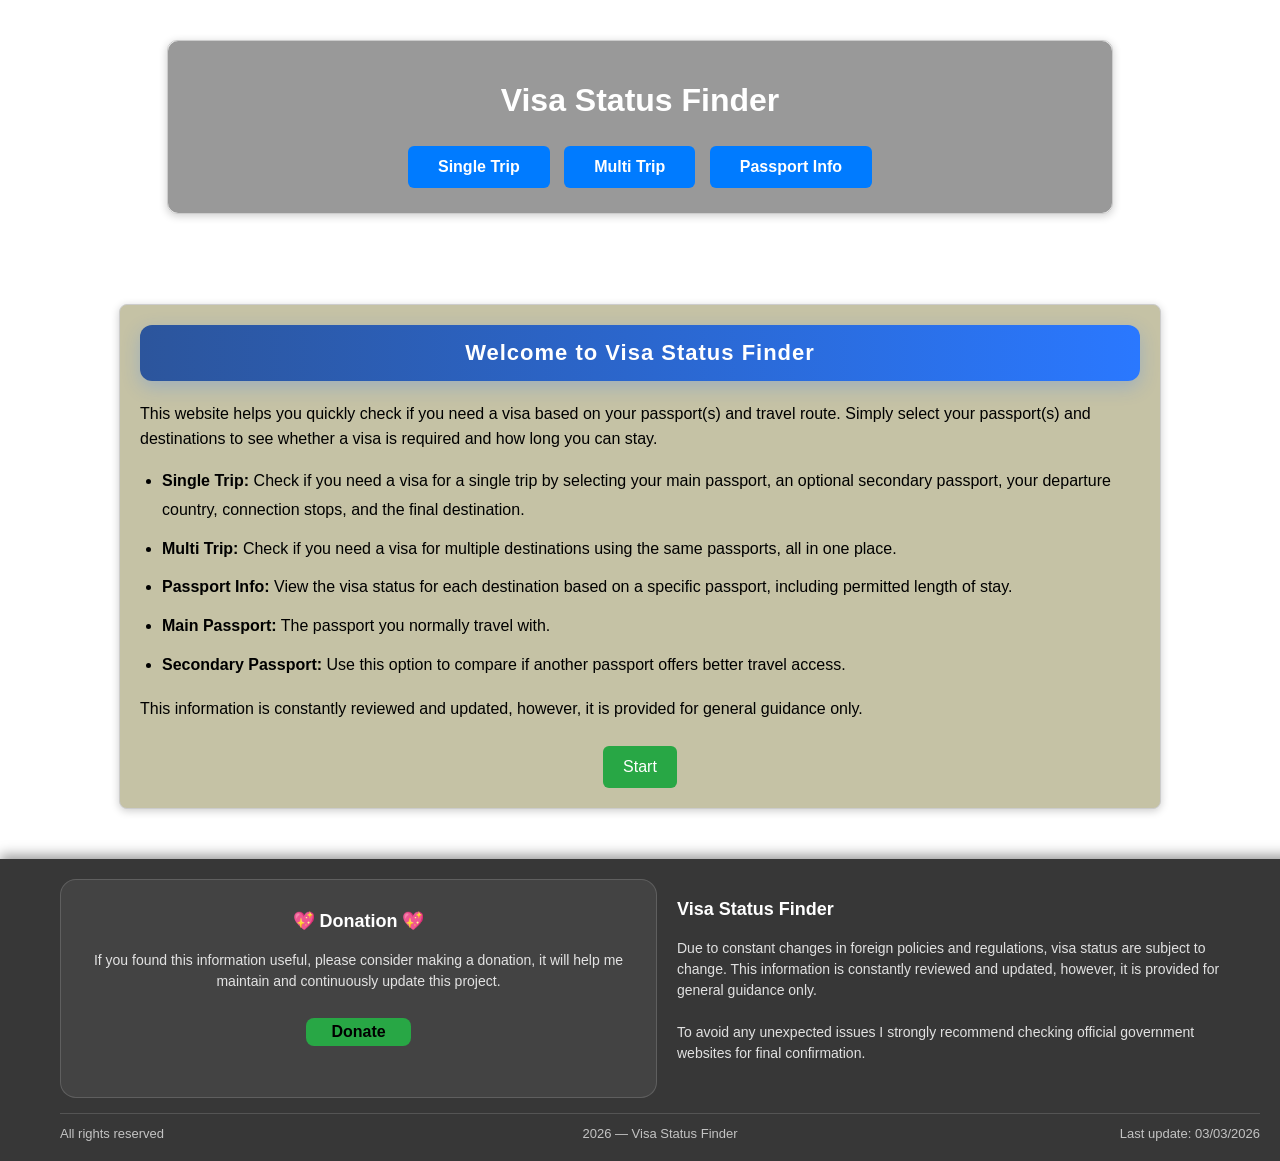
==== index.html @ 9c1a2b66 "Update index.html" ====
<!doctype html>
<html lang="en">
  <head>
    <meta charset="UTF-8">
    <meta name="viewport" content="width=device-width, initial-scale=1.0">

    <title>Visa Status Finder – Check the status of visas worldwide.</title>
    <meta name="description" content="Check visa status, allowed stay and travel conditions for any passport and destination worldwide with Visa Status Finder.">
    <meta name="robots" content="index, follow">

    <link rel="canonical" href="https://visastatusfinder.com/">

    <meta property="og:title" content="Visa Status Finder – Check the status of visas worldwide">
    <meta property="og:description" content="Check visa status, allowed stay and travel conditions for any passport and destination worldwide.">
    <meta property="og:url" content="https://visastatusfinder.com/">
    <meta property="og:type" content="website">

    <link rel="stylesheet" href="./style.css">
    <meta name="google-site-verification" content="qu1Zg_LlMKIMhJEpVfayUa5SsLLC3yoBN9T5PsIaPaA">
  </head>

  <body>
    <!-- HEADER + NAV -->
    <header>
      <div class="header-box">
        <h1>Visa Status Finder</h1>
        <nav>
          <a href="#" onclick="showSection('single', this); return false;">Single Trip</a>
          <a href="#" onclick="showSection('multi', this); return false;">Multi Trip</a>
          <a href="#" onclick="showSection('passports', this); return false;">Passport Info</a>
        </nav>
      </div>
    </header>

    <!-- WELCOME -->
    <main id="welcome">
      <h3 class="welcome-title">Welcome to Visa Status Finder</h3>

      <p class="welcome-paragraph welcome-paragraph--spaced">
        This website helps you quickly check if you need a visa based on your passport(s) and travel route.
        Simply select your passport(s) and destinations to see whether a visa is required and how long you
        can stay.
      </p>

      <ul class="welcome-list">
        <li class="welcome-list-item">
          <b>Single Trip:</b> Check if you need a visa for a single trip by selecting your main passport,
          an optional secondary passport, your departure country, connection stops, and the final destination.
        </li>

        <li class="welcome-list-item">
          <b>Multi Trip:</b> Check if you need a visa for multiple destinations using the same passports,
          all in one place.
        </li>

        <li class="welcome-list-item">
          <b>Passport Info:</b> View the visa status for each destination based on a specific passport,
          including permitted length of stay.
        </li>

        <li class="welcome-list-item">
          <b>Main Passport:</b> The passport you normally travel with.
        </li>

        <li class="welcome-list-item welcome-list-item--last">
          <b>Secondary Passport:</b> Use this option to compare if another passport offers better travel access.
        </li>
      </ul>

      <p class="welcome-paragraph welcome-paragraph--spaced">
        <b></b>This information is constantly reviewed and updated, however, it is provided for general guidance only.
      </p>
      
      <div class="welcome-start">
        <button class="start-button" onclick="backTo('single')">Start</button>
      </div>
    </main>

    <!-- SINGLE TRIP -->
    <main id="single">
      <div class="info-box"; style= " color: rgb(255, 255, 255);";>
        Here you can check visa state for a single trip with optional connections.
      </div>

      <div class="passport-box">
        <h3 style="text-align:center;">Select your passports</h3>

        <div class="form-group">
          <label for="passport1">Main Passport:</label>
          <select id="passport1" data-countries-select="1">
            <option value="">-- Select a passport --</option>
          </select>
        </div>

        <div class="form-group">
          <label for="passport2">Secondary Passport:</label>
          <select id="passport2" data-countries-select="1">
            <option value="">-- Select a passport --</option>
          </select>
        </div>
      </div>

      <div class="form-group">
        <label for="departure">Departure country:</label>
        <select id="departure" data-countries-select="1">
          <option value="">-- Select a country --</option>
        </select>
      </div>

      <div id="connections-container">
        <div class="form-group" id="connection-wrap-1">
          <label for="connection1">1st Connection:</label>
          <select id="connection1" data-countries-select="1">
            <option value="">-- Select a country --</option>
          </select>
        </div>

        <div class="btn-container" id="connection-buttons">
          <button type="button" onclick="addConnection()" class="back-btn">Add connection</button>
          <button type="button" onclick="removeConnection()" class="danger-btn">Remove last connection</button>
        </div>
      </div>

      <div class="form-group">
        <label for="destination">Final destination:</label>
        <select id="destination" data-countries-select="1">
          <option value="">-- Select a country --</option>
        </select>
      </div>

      <div class="btn-container">
        <button onclick="searchVisas()" class="search-btn">Search</button>
      </div>
    </main>

    <!-- SINGLE RESULTS -->
    <main id="resultados">
      
      <section class="resultado-box" aria-label="Search inputs summary">
        <h3 class="resultado-titulo-interno">Search Summary</h3>
        <div id="resultadoTexto"></div>
      </section>


      <section class="resultado-box" aria-label="Visa results">
        <h3 class="resultado-titulo-interno">Visa Results</h3>
        <div id="resultadoVisa"></div>

        <div class="btn-container">
          <button onclick="backTo('single')" class="back-btn">Back</button>
        </div>
      </section>

      
    </main>

    <!-- MULTI TRIP -->
    <main id="multi">
      <div class="info-box"; style= " color: rgb(255, 255, 255);";>
        Here you can compare visa state across multiple destinations using the same passports.
      </div>

      <div class="passport-box">
        <h3 style="text-align:center;">Select your passports</h3>

        <div class="form-group">
          <label for="passport1-multi">Main Passport:</label>
          <select id="passport1-multi" data-countries-select="1">
            <option value="">-- Select a passport --</option>
          </select>
        </div>

        <div class="form-group">
          <label for="passport2-multi">Secondary Passport:</label>
          <select id="passport2-multi" data-countries-select="1">
            <option value="">-- Select a passport --</option>
          </select>
        </div>
      </div>

      <div id="destinations-container">
        <div class="form-group" id="destination-wrap-1">
          <label for="destination1">1st Destination:</label>
          <select id="destination1" data-countries-select="1">
            <option value="">-- Select a destination --</option>
          </select>
        </div>

        <div class="btn-container" id="destination-buttons">
          <button type="button" onclick="addDestination()" class="back-btn">Add destination</button>
          <button type="button" onclick="removeDestination()" class="danger-btn">Remove last destination</button>
        </div>
      </div>

      <div class="btn-container">
        <button onclick="searchMultiTrip()" class="search-btn">Search</button>
      </div>
    </main>

    <!-- MULTI RESULTS -->
    <main id="multi-resultados">

      <div id="resultadoMultiTexto"></div>

      <div class="btn-container">
       <button onclick="backTo('multi')" class="back-btn">Back</button>
      </div>
          
    </main>

    <!-- PASSPORT INFO -->
    <main id="passports">
      <div class="info-box"; style= " color: rgb(255, 255, 255);";>
        Here you can view visa status and allowed days for the selected passport.
      </div>

      <div class="form-group">
        <label for="PassInfo">Passport:</label>
        <select id="PassInfo" data-countries-select="1">
          <option value="">-- Select a passport --</option>
        </select>

        <div class="btn-container">
          <button class="search-btn" onclick="showPassportInfo()">Search</button>
        </div>
      </div>

      <div id="passport-result" class="info-layout" style="display:none;">
        <div class="info-images">
          <img id="img-bandera" src="" alt="Flag" />
        </div>

        <div class="info-text">
          <h2 id="info-titulo">Selected country</h2>
          <div id="tabla-visa-container"></div>
        </div>
      </div>
    </main>

    <!-- DONATIONS -->
    <main id="donations">
      <div class="support-box">
        <h2>🤍 Thank you for your support 🤍</h2>
        <p style="margin-top:6px;font-size:20px;">
        </p>
      </div>

      <div class="donation-box">
         <h2>Please select one of the options below.</h2> 
        <div class="currency-section">
          <h3 style="text-decoration: underline;">Currency</h3>

          <ul class="payment-row">
            <li>
              <h3 style="text-decoration: underline;">PayPal</h3>

              <img
                src="https://www.paypalobjects.com/webstatic/icon/pp258.png"
                alt="PayPal"
                class="qr-img"
              />

              <div id="donate-button-container">
                <div id="donate-button"></div>
              </div>
            </li>
          </ul>
        </div>

        <div class="crypto-section">
          <h3 style="text-decoration: underline;">Crypto</h3>

          <ul class="payment-row">
            <li>
              <h3 style="text-decoration: underline;">Exodus</h3>
              <img src="https://upload.wikimedia.org/wikipedia/commons/1/17/Exodus_Wallet_Logo.png" class="qr-img" alt="Exodus" />
              <button class="donate-btn" onclick="goToSection('exodus-main')">Donate</button>
            </li>

            <li>
              <h3 style="text-decoration: underline;">Phantom</h3>
              <img src="https://academy-public.coinmarketcap.com/optimized-uploads/242264094c2f476983512c1ead9bd3d6.png" class="qr-img" alt="Phantom" />
              <button class="donate-btn" onclick="goToSection('phantom-main')">Donate</button>
            </li>
          </ul>
        </div>

        <div class="support-box-2">
          <p style="margin-top:6px;font-size:15px;">
            If you have any suggestions, ideas, or identify any inaccuracies within the information
            provided, I kindly invite you to share your feedback via the email address indicated below.
            <br />
            For security reasons, please note that file attachments will not be opened or downloaded;
            therefore, I kindly request that all communications be sent in text format only.
            <br /><br />
            Email: visastatusfinder@gmail.com
          </p>
        </div>
      </div>
    </main>

    <!-- CRYPTO SCREENS  -->
    <main id="exodus-main" class="crypto-screen">
     
      <div class="Crypto-Title">
        <h2>Exodus</h2>
      </div>

        <div class="Tokens-main">
          <h3 style="text-align: center;text-decoration: underline;">Copy the address of the currency you wish to donate.</h3>
          <br>
          <li>₿ <strong>Bitcoin (BTC)</strong><br>Address: bc1q7ghezz6zntvulvlmelna64t7drzla8xwlduysq</li><br>
          <li>⛓️ <strong>Ethereum (ETH)</strong><br>Address: 0xa103170AD91137d9c303B2Bcf4A1006161711477</li><br>
          <li>🔶 <strong>Binance Coin (BNB)</strong><br>Address: 0xa103170AD91137d9c303B2Bcf4A1006161711477</li><br>
          <li>💲 <strong>Tether (USDT)</strong><br>Address: 0xa103170AD91137d9c303B2Bcf4A1006161711477</li><br>
          <li>🏦 <strong>USD Coin (USDC)</strong><br>Address: 0xa103170AD91137d9c303B2Bcf4A1006161711477</li><br>
          <li>⚡ <strong>Solana (SOL)</strong><br>Address: 5oU5H5WEhiDuJE14aTAj1TBvfBsy4ZwH4o4AGqGFgVtD</li><br>
          <li>💧  <strong>XRP (Ripple)</strong><br>Address: rGEPUqohtyHRZ8oKepkBqq6PXtRQsChi1D</li><br>
          <li>🐕 <strong>Dogecoin (DOGE)</strong><br>Address: DNRy5AAQjMMH4bVVfUTYmzhEHbwwsbUUiS</li><br>
          <li>📡 <strong>Toncoin (TON)</strong><br>Address: UQBjiWCHO-fzuRlZcYs3f_asN4JiAMDutT0FjtcxUuBJFUO1</li><br>
          <li>🏔️ <strong>Avalanche (AVAX)</strong><br>Address: TAqggg2kPt8eFrimDiNJgg4YuTzhpS9Xo7</li><br>
          <li>🕸️ <strong>Polkadot (DOT)</strong><br>Address: 12tgTySwQsQBWPvZZiDHdwgdhGMreqS99WVefpGvPV2RzKJW</li><br>
          <li>🌐 <strong>Tron (TRX)</strong><br>Address: 0x2893Bc0C02aE74b9395C06c10e4e5b06D3090369</li><br>
          <li>🔗 <strong>Chainlink (LINK)</strong><br>Address: TAqggg2kPt8eFrimDiNJgg4YuTzhpS9Xo7</li><br>
          <li>⚙️ <strong>Litecoin (LTC)</strong><br>Address: LWhoybQQrxMVGwFWVW9ao13t5oNB8Cs3h2</li><br>
          <li>🌌 <strong>Cosmos (ATOM)</strong><br>Address: cosmos15ycrpssgjhlgteayrkyg7g3q769h8z0nd2ma3n</li><br>
        </div>      
        
        <button class="donate-btn" onclick="goToSection('donations')">Back</button>
    </main>

    <main id="phantom-main" class="crypto-screen">
      
      <div class="Crypto-Title">
        <h2>Phantom</h2>
      </div>
      
      <div class="Tokens-main">
        <h3 style="text-align: center;text-decoration: underline;">Copy the address of the currency you wish to donate.</h3>
        <br>
        <li>🟧 <strong>Bitcoin (BTC)</strong><br>Address: bc1pvmjge4f4747l9tmguwgl73x43pe96mnyn9e97xzfz8e7a7ttpdvs3gknta</li><br>
        <li>⬢  <strong>Ethereum (ETH)</strong><br>Address: 0x3d88E7d16D3c5E1af4956cbeC9fF4A7b8E3D6ACe</li><br>
        <li>🟡 <strong>Binance Coin (BNB)</strong><br>Address: 9gP2kCy3wA1ctvYWQk75guqXuHfrEomqydHLtcTCqiLa</li><br>
        <li>💱 <strong>Tether (USDT)</strong><br>Address: 0xdac17f958d2ee523a2206206994597c13d831ec7</li><br>
        <li>🏦 <strong>USD Coin (USDC)</strong><br>Address: 0xa0b86991c6218b36c1d19d4a2e9eb0ce3606eb48</li><br>
        <li>☀️ <strong>Solana (SOL)</strong><br>Address: 5hYvjSWthrGvo9cMSULkxDVJ1R79fHoHUHSLemsr56t</li><br>
        <li>🐕‍🦺 <strong>Dogecoin (DOGE)</strong><br>Address: 0x2541a36be4cd39286ed61a3e6afc2307602489d6</li><br>
        <li>📨 <strong>Toncoin (TON)</strong><br>Address: 0x582d872a1b094fc48f5de31d3b73f2d9be47def1</li><br>
        <li>❄️ <strong>Avalanche (AVAX)</strong><br>Address: 0xd6a34b430c05ac78c24985f8abee2616bc1788cb</li><br>
        <li>🧩 <strong>Polkadot (DOT)</strong><br>Address: 0x196c20da81fbc324ecdf55501e95ce9f0bd84d14</li><br>
        <li>📶 <strong>Tron (TRX)</strong><br>Address: GbbesPbaYh5uiAZSYNXTc7w9jty1rpg3P9L4JeN4LkKc</li><br>
        <li>🧷 <strong>Chainlink (LINK)</strong><br>Address: 0x514910771af9ca656af840dff83e8264ecf986ca</li><br>
        <li>⚪ <strong>Litecoin (LTC)</strong><br>Address: 4ATMKLpL9sBrKFB3GZTFnGkPxvepojU8CVKUSmXHSEWR</li><br>
        <li>🪐 <strong>Cosmos (ATOM)</strong><br>Address: 0x6e934283dae5d5d1831cbe8d557c44c9b83f30ee</li><br>
      </div>     
      
      <button class="donate-btn" onclick="goToSection('donations')">Back</button>
    </main>

    <!-- FOOTER -->
    <footer class="site-footer">
      <div class="footer-inner">

        <div class="footer-left">
          <h3>💖 Donation 💖</h3>
          <p>
            If you found this information useful, please consider making a donation,
            it will help me maintain and continuously update this project.
          </p>
          <button onclick="showSection('donations')" class="donate-btn"; >Donate</button>
        </div>

        <div class="footer-right">
          <h3>Visa Status Finder</h3>
          <p>
            Due to constant changes in foreign policies and regulations, visa status are subject to change.
            This information is constantly reviewed and updated, however, it is provided for general guidance only.

            <br><br>
            To avoid any unexpected issues I strongly recommend checking official government websites for final confirmation.

          </p>
        </div>
       
      </div>

      <div class="footer-bottom">
        <span class="footer-rights">All rights reserved</span>
        <span class="footer-mark">2026 — Visa Status Finder </span>
        <span class="footer-update">Last update: 03/03/2026 </span>
      </div>

      
    </footer>

    <!-- PAYPAL SDK -->
    <script src="https://www.paypalobjects.com/donate/sdk/donate-sdk.js" charset="UTF-8"></script>

    <!-- YOUR APP SCRIPT -->
    <script src="./script.js"></script>
  </body>
</html>
---- style.css ----
:root {
  --bg-image: url("https://images.pexels.com/photos/34055834/pexels-photo-34055834.jpeg");
  --header-bg-image: url("tu-imagen.jpg");
  --shadow-1: 0 2px 8px rgba(0,0,0,0.2);
  --shadow-2: 0 3px 8px rgba(0,0,0,0.15);

  --primary: #007BFF;
  --primary-dark: #0056b3;
  --success: #28a745;
  --success-dark: #218838;
  --danger: #c82333;

  --radius-sm: 6px;
  --radius-md: 8px;
  --radius-lg: 10px;

  --border-1: 1px solid #ccc;
  --border-2: 2px solid #bbb;

  --bg-card: #fff;
  --bg-soft: #fafafa;
  --bg-page: rgb(197, 194, 165);

  --passport-flag-width: 280px;
}

/* =========================================================
  BASE (sticky footer sin fixed)
========================================================= */
html { height: 100%; }
body { height: 100%; }

body {
  margin: 0;
  font-family: Arial, sans-serif;
  background-image: var(--bg-image);
  background-size: cover;
  background-position: center;
  background-attachment: fixed;
  display: flex;
  flex-direction: column;
  padding-bottom: 0;
}

@media (max-width: 768px) {
  body { background-attachment: scroll; }
}

/* =========================================================
  HEADER + NAV
========================================================= */
header {
  color: black;
  padding: 40px;
  text-align: center;
}

.header-box {
  position: relative;
  display: inline-block;
  border: var(--border-1);
  border-radius: var(--radius-lg);
  padding: 20px clamp(16px, 8vw, 300px);
  box-shadow: var(--shadow-1);
  text-align: center;
  color: #fff;
  background: var(--header-bg-image) no-repeat center center;
  background-size: cover;
  width: 740px;
}

.header-box::before {
  content: "";
  position: absolute;
  inset: 0;
  background: rgba(0,0,0,0.4);
  border-radius: var(--radius-lg);
}

.header-box h1 {
  position: relative;
  z-index: 1;
}

.header-box nav {
  position: relative;
  z-index: 1;
}

nav { margin-top: 20px; }

nav a {
  display: inline-block;
  background-color: var(--primary);
  color: #fff;
  padding: 12px 30px;
  margin: 5px;
  border-radius: var(--radius-sm);
  text-decoration: none;
  font-weight: bold;
  cursor: pointer;
  transition: background-color 0.3s, transform 0.2s;
}

nav a:hover {
  background-color: var(--primary-dark);
  transform: scale(1.05);
}

nav a.active {
  background-color: var(--success);
  transform: scale(1.1);
}

/* =========================================================
  WELCOME
========================================================= */
.welcome-title {
  font-size: 22px;
  font-weight: 800;
  text-align: center;
  color: rgb(255, 255, 255);
  background: linear-gradient(90deg, #2c559c, #2A78FF);
  padding: 15px;
  border-radius: 12px;
  margin: 0 0 20px 0;
  box-shadow: 0 6px 18px rgba(42,120,255,0.25);
  letter-spacing: 1px;
}

.welcome-paragraph { line-height: 1.6; }
.welcome-paragraph--spaced { margin-bottom: 15px; }
.welcome-paragraph--final { margin: 0; }

.welcome-list {
  line-height: 1.8;
  margin: 0 0 16px 0;
  padding-left: 22px;
}

.welcome-list-item { margin-bottom: 10px; }
.welcome-list-item--last { margin-bottom: 0; }
.welcome-start { text-align: center; }

/* =========================================================
  MAIN / FORMS / BUTTONS (GLOBAL)
========================================================= */
main {
  max-width: 1000px;
  margin: 50px auto;
  background: var(--bg-page);
  padding: 20px;
  border-radius: var(--radius-md);
  border: var(--border-1);
  box-shadow: var(--shadow-1);
  display: none;
  width: 100%;
}

main.active { display: block; }

.form-group { margin-bottom: 20px; }

label {
  display: block;
  font-weight: bold;
  margin-bottom: 6px;
  color: #444;
  font-size: 15px;
}

select {
  width: 100%;
  padding: 10px;
  border-radius: var(--radius-sm);
  border: var(--border-1);
  font-size: 14px;
  transition: border-color 0.3s;
}

.passport-box select {
  width: 100%;
  padding: 10px;
  border-radius: var(--radius-sm);
  border: var(--border-1);
  font-size: 14px;
  transition: border-color 0.3s;
}

select:focus {
  border-color: var(--primary);
  outline: none;
}

.passport-box select:focus {
  border-color: var(--primary);
  outline: none;
}

.btn-container {
  display: flex;
  justify-content: center;
  gap: 12px;
  margin-top: 20px;
  margin-bottom: 20px;
}

.start-button{
  background: var(--success);
  color: #ffffff;
  margin-top: 1%;
}

button {
  padding: 12px 20px;
  font-size: 16px;
  border: none;
  border-radius: var(--radius-sm);
  cursor: pointer;
  transition: background 0.3s ease, transform 0.2s ease;
}

.btn-container .search-btn {
  display: inline-flex;
  justify-content: center;
  align-items: center;
  min-width: 130px;
}

.btn-container .back-btn {
  display: inline-flex;
  justify-content: center;
  align-items: center;
  min-width: 130px;
}

button.search-btn {
  background: var(--success);
  color: #ffffff;
}
button.search-btn:hover {
  background: var(--success-dark);
  transform: scale(1.05);
}

button.back-btn {
  background: #0069d9;
  color: #fff;
}
button.back-btn:hover {
  background: #0053ad;
  transform: scale(1.05);
}

button.danger-btn {
  background: var(--danger);
  color: #fff;
}
button.danger-btn:hover {
  background: #a51c2a;
  transform: scale(1.05);
}

/* =========================================================
  SINGLE TRIP 
========================================================= */
#connection-buttons {
  display: flex;
  justify-content: left;
  gap: 12px;
  margin: 15px 0 30px 0;
}

#connection-buttons .back-btn {
  display: inline-flex;
  margin: 0;
}

#connection-buttons .danger-btn {
  display: inline-flex;
  margin: 0;
}

/* =========================================================
  MULTI TRIP 
========================================================= */
#destination-buttons {
  display: flex;
  justify-content: left;
  gap: 12px;
  margin: 15px 0 30px 0;
}

#destination-buttons .back-btn {
  display: inline-flex;
  margin: 0;
}

#destination-buttons .danger-btn {
  display: inline-flex;
  margin: 0;
}

/* =========================================================
  SHARED BOXES / RESULTS 
========================================================= */
/* ================= BASE CARDS ================= */

.passport-box {
  background: var(--bg-card);
  border-radius: var(--radius-md);
}

#single .passport-box {
  background: var(--bg-card);
  border-radius: var(--radius-md);
}

#single .resultado-box {
  background: var(--bg-card);
  border-radius: var(--radius-md);
}

#multi .resultado-box {
  background: var(--bg-card);
  border-radius: var(--radius-md);
}

.payment-row li {
  background: var(--bg-card);
  border-radius: var(--radius-md);
}

.currency-section {
  background: var(--bg-card);
  border-radius: var(--radius-md);
}

.crypto-section {
  background: var(--bg-card);
  border-radius: var(--radius-md);
}

.crypto-screen {
  background: var(--bg-card);
  border-radius: var(--radius-md);
}

/* ================= INFO / SUPPORT BOX ================= */

.support-box {
  font-size: 25px;
  font-weight: 800;
  text-align: center;
  color: #fff;
  background: linear-gradient(90deg, #2c559c, #2A78FF);
  padding: 15px;
  border-radius: 12px;
  margin: 0 0 20px 0;
  box-shadow: 0 6px 18px rgba(42,120,255,0.25);
  letter-spacing: 1px;
}

.info-box {
  font-size: 25px;
  font-weight: 800;
  text-align: center;
  color: #fff;
  background: linear-gradient(90deg, #2c559c, #2A78FF);
  padding: 15px;
  border-radius: 12px;
  margin: 0 0 20px 0;
  box-shadow: 0 6px 18px rgba(42,120,255,0.25);
  letter-spacing: 1px;
}

.passport-box {
  border: var(--border-2);
}

#single .passport-box {
  border: var(--border-2);
}

.info-box {
  border: var(--border-2);
}

.support-box {
  border: var(--border-2);
}

.currency-section {
  border: var(--border-2);
}

.crypto-section {
  border: var(--border-2);
}

.crypto-screen {
  border: var(--border-2);
  background: #f3dfba
}

#single .resultado-box {
  border: var(--border-1);
  padding: 20px;
  box-shadow: var(--shadow-2);
}

#multi .resultado-box {
  border: var(--border-1);
  padding: 20px;
  box-shadow: var(--shadow-2);
}

#single .passport-box {
  padding: 15px;
  margin-bottom: 20px;
  box-shadow: 0 2px 6px rgba(0,0,0,0.1);
}

#single .resultado-box {
  padding: 15px;
  margin-bottom: 20px;
  box-shadow: 0 2px 6px rgba(0,0,0,0.1);
}

.passport-box {
  padding: 15px 20px;
  margin: 20px 0;
  box-shadow: 0 2px 6px rgba(0,0,0,0.15);
}

.passport-box h3 {
  margin: 0 0 10px;
  font-size: 18px;
  font-weight: bold;
  color: #333;
  text-align: center;
}

.passport-box label {
  display: block;
  font-weight: bold;
  margin: 12px 0 6px;
  color: #444;
}

/* =========================================================
  RESULTS
========================================================= */

.resultado-titulo-interno {
  font-size: 22px;
  font-weight: 800;
  text-align: center;
  color: rgb(255, 255, 255);
  background: linear-gradient(90deg, #2c559c, #2A78FF);
  padding: 15px;
  border-radius: 12px;
  margin: 0 0 20px 0;
  box-shadow: 0 6px 18px rgba(42,120,255,0.25);
  letter-spacing: 1px;
}

.resultado-titulo {
  font-size: 22px;
  font-weight: 800;
  text-align: center;
  color: rgb(255, 255, 255);
  background: linear-gradient(90deg, #2c559c, #2A78FF);
  padding: 15px;
  border-radius: 12px;
  margin: 0 0 20px 0;
  box-shadow: 0 6px 18px rgba(42,120,255,0.25);
  letter-spacing: 1px;
}

.resultado-titulo-interno-2{
  font-size: 22px;
  font-weight: 800;
  text-align: center;
  color: rgb(255, 255, 255);
  background: linear-gradient(90deg, #2c559c, #2A78FF);
  padding: 15px;
  border-radius: 12px;
  margin: 0 0 20px 0;
  box-shadow: 0 6px 18px rgba(42,120,255,0.25);
  letter-spacing: 1px;
}

.resultado-box {
  border: var(--border-2);
  border-top: none;
  border-radius: 0 0 var(--radius-lg) var(--radius-lg);
  padding: 15px;
  margin: 0 0 15px 0;
  background: var(--bg-card);
  box-shadow: 0 8px 25px rgb(0, 0, 0);
  border: 2px solid rgb(0, 0, 0);
}

#resultadoTexto {
  display: grid;
  grid-template-columns: 450px 1fr;
  gap: 12px 20px;
  font-weight: 600;
  color: #000000;
  padding: 15px;
  background: #ffffff;
  border: 1px solid rgb(0, 0, 0);
  border-radius: var(--radius-sm);
  margin-top: 15px;
}

.passport-box-MT {
  display: grid;
  grid-template-columns: 450px 1fr;
  gap: 12px 20px;
  font-weight: 600;
  color: #000000;
  padding: 15px;
  background: #ffffff;
  border: 1px solid rgb(0, 0, 0);
  border-radius: var(--radius-sm);
  margin-top: 15px;
}

#resultadoVisa {
  padding: 15px;
  background: #ffffff;
  border: 1px solid rgb(0, 0, 0);
  border-radius: var(--radius-sm);
  margin-top: 15px;
  display: flex;
  flex-direction: column;
  gap: 18px;
}

/* =========================================================
  VISA BLOCKS
========================================================= */
.visa-block {
  border: 2px solid #333;
  border-radius: var(--radius-md);
  padding: 12px;
  margin: 15px 0;
  background: #f9f9f9;
}

.visa-block b {
  font-size: 15px;
  text-decoration: underline;
  display: block;
  margin-bottom: 8px;
}

.visa-block.destino-final {
  background: #eef7ff;
  border-color: #0077cc;
}

/* =========================================================
  PASSPORT INFO
========================================================= */
.info-layout {
  display: flex;
  gap: 20px;
  margin: 20px 0;
  flex-wrap: wrap;
}

.info-images {
  flex: 1;
  display: flex;
  flex-direction: column;
  gap: 15px;
  align-items: center;
  min-width: 200px;
}

.info-images img {
  width: var(--passport-flag-width);
  border: var(--border-1);
  border-radius: var(--radius-md);
  background: var(--bg-card);
  padding: 5px;
  box-shadow: 0 2px 6px rgba(0,0,0,0.2);
  display: block;
}

.info-text {
  flex: 2;
  background: #fdfdfd;
  padding: 20px;
  border: var(--border-2);
  border-radius: var(--radius-lg);
  box-shadow: var(--shadow-2);
  min-width: 300px;
}

.info-text h2 {
  margin-top: 0;
  color: var(--primary);
  font-size: 26px;
  text-align: center;
  margin-bottom: 20px;
}

.info-box {
  padding: 15px 20px;
  margin: 15px 0;
  text-align: center;
  font-size: 14px;
  color: #333;
  box-shadow: 0 2px 6px rgba(0,0,0,0.15);
}

/* =========================================================
  TABLE
========================================================= */
.visor-visa {
  margin-top: 20px;
  border-collapse: collapse;
  width: 100%;
  background: #fff;
  overflow: hidden;
  border-radius: 8px;
}

.visor-visa th {
  border: 1px solid #aaa;
  padding: 10px;
  text-align: center;
  font-size: 14px;
}

.visor-visa td {
  border: 1px solid #aaa;
  padding: 10px;
  text-align: center;
  font-size: 14px;
}

.visor-visa th {
  background-color: #f2f2f2;
  font-weight: bold;
}

.visor-visa .visa-free { 
  color: #0b6623;              
  font-weight: 800; 
}

.visor-visa .prior-auth { 
  color: #ffc107;              
  font-weight: 800; 
}

.visor-visa .admin-entry-req { 
  color: #66cc66;              
  font-weight: 800; 
}

.visor-visa .visa-on-arrival { 
  color: #ff8c00;              
  font-weight: 800; 
}

.visor-visa .evisa { 
  color: #ff4d4d;              
  font-weight: 800; 
}

.visor-visa .visa-required { 
  color: #8b0000;              
  font-weight: 800; 
}

.visor-visa .entry-prohibited { 
  color: #000000; 
  font-weight: 800; 
}

.multi-trip-table{
  width: 100%;
  border-collapse: collapse;
  text-align: center;
  border: 1px solid #000;
  background: #fff;
}

.multi-trip-table th{
  padding: 20px 22px;
  border: 1px solid #000;
  vertical-align: middle;
}

.multi-trip-table td{
  padding: 20px 22px;
  border: 1px solid #000;
  vertical-align: middle;
}

.multi-trip-table thead th{
  background: #f4f6f8;
  font-weight: 700;
  color: #000;
}

.visa-status{
  font-weight: 600;
}

.visa-days{
  display: block;
  font-size: 13px;
  margin-top: 4px;
  min-height: 18px;
}

.passport-box-MT{
  padding: 16px 18px;
  background: #fff;
  border: 1px solid rgb(0, 0, 0);
  border-radius: var(--radius-sm);
}

/* =========================================================
  SUMMARY BOX
========================================================= */
.passport-summary-box {
  width: var(--passport-flag-width);
  border: 2px solid #ccc;
  border-radius: 8px;
  background: #fff;
  padding: 10px 12px;
  box-shadow: 0 2px 6px rgba(0,0,0,0.15);
}

.passport-summary-box .visa-summary {
  list-style: none;
  margin: 0;
  padding: 0;
  text-align: left;
  font-size: 13px;
  line-height: 1.4;
}

.passport-summary-box .visa-summary li { margin: 7px 0; }
.passport-summary-box .visa-summary li.total { font-weight: bold; margin-bottom: 10px; }

.passport-summary-box .visa-summary li.group {
  display: flex;
  align-items: center;
  gap: 10px;
}

.passport-summary-box .visa-summary li.group::before {
  content: "";
  width: 10px;
  height: 10px;
  border-radius: 50%;
  background: #999;
  flex: 0 0 10px;
}

.passport-summary-box .visa-summary li.group.visa-free::before { 
  background: #0b6623; 
}

.passport-summary-box .visa-summary li.group.prior-auth::before { 
  background: #ffc107; 
}

.passport-summary-box .visa-summary li.group.admin-entry-req::before { 
  background: #66cc66; 
}

.passport-summary-box .visa-summary li.group.visa-on-arrival::before { 
  background: #ff8c00; 
}

.passport-summary-box .visa-summary li.group.evisa::before { 
  background: #ff4d4d; 
}

.passport-summary-box .visa-summary li.group.visa-required::before { 
  background: #8b0000; 
}

.passport-summary-box .visa-summary li.group.entry-prohibited::before { 
  background: #000000; 
}

/* =========================================================
  DONATIONS
========================================================= */
.donation-box {
  background: linear-gradient(135deg, #ffffff, #f9f9f9);
  border: var(--border-2);
  border-radius: 12px;
  padding: 25px;
  max-width: 1000px;
  margin: 30px auto;
  box-shadow: 0 4px 12px rgba(0,0,0,0.15);
  text-align: center;
}

.currency-section {
  padding: 15px;
  margin-bottom: 25px;
  background: var(--bg-card);
  text-align: center;
  color: #000000;
}

.crypto-section {
  padding: 15px;
  margin-bottom: 25px;
  background: var(--bg-card);
  text-align: center;
  color: #000000;
}

.payment-row {
  display: flex;
  justify-content: center;
  flex-wrap: wrap;
  gap: 20px;
}

.payment-row li {
  list-style: none;
  background: var(--bg-soft);
  border: 1px dashed #bbb;
  border-radius: var(--radius-lg);
  padding: 15px;
  width: 200px;
  text-align: center;
  box-shadow: 0 2px 5px rgba(0,0,0,0.1);
}

.qr-img {
  width: 120px;
  margin-top: 10px;
  border-radius: var(--radius-md);
  box-shadow: 0 2px 6px rgba(0,0,0,0.2);
}

.donate-btn {
  display: block;             
  background: var(--success);
  color: #000000;
  border: none;
  padding: 5px 25px;
  border-radius: var(--radius-md);
  font-size: 16px;
  font-weight: bold;
  cursor: pointer;
  transition: background 0.3s ease, transform 0.2s ease;
  margin: 15px auto 0;        
}

.crypto-screen .donate-btn {
  display: block;
  margin: 10px auto 0;
}

.Crypto-Title {
  font-size: 20px;
  font-weight: 650;
  text-align: center;
  color: #fff;
  background: linear-gradient(90deg, #2c559c, #2A78FF);
  padding: 10px;
  border-radius: 12px;
  margin: 0 auto 20px auto;
  box-shadow: 0 6px 18px rgba(42,120,255,0.25);
  letter-spacing: 1px;
  max-width: 725px;
}

.Tokens-main {
  border: 2px solid #ccc;
  border-radius: 12px;
  background: #ffffff;
  padding: 18px 22px;
  margin: 20px auto;
  max-width: 700px;
  text-align: left;
  border: 2px solid #000000;
  padding-left: 30px;
}

/* =========================================================
  RESPONSIVE
========================================================= */

@media (max-width: 400px) {

  #passports .info-layout {
    flex-direction: column;
    align-items: center;
  }

  #passports .info-images {
    flex-direction: row;
    flex-wrap: wrap;
    justify-content: center;
  }

  #passports .info-images img { width: 100px; }
  #passports .info-text { width: 100%; }
}

/* =========================================================
  FOOTER 
========================================================= */

.donation-footer{
  background: var(--bg-card);
  border-radius: var(--radius-md);
  background: linear-gradient(135deg, #ffffff, #f9f9f9);
  border: var(--border-2);
  border-radius: 10px;
  padding: 10px;
  max-width: 1000px;
  margin: 15px auto;
  box-shadow: 0 4px 12px rgba(0,0,0,0.15);
  text-align: center;
  font-size: 15px;
}

.site-footer {
  width: 100%;
  background: rgba(20, 20, 20, 0.85);
  backdrop-filter: blur(6px);
  padding: 20px;
  color: #fff;
  box-shadow: 0 -4px 12px rgba(0,0,0,0.4);
  margin-top: auto;
}

.footer-inner {
  max-width: 1200px;
  margin: 0 auto;
  display: flex;
}

.footer-left {
  background: rgba(255,255,255,0.06);
  border-radius: 16px;
  border: 1px solid rgba(255,255,255,0.15);
  padding: 30px 16px;       
  width: 50%;
  text-align: center;
}

.footer-right {
  width: 50%;
  padding: 20px;
}

.footer-left {
  background: rgba(255,255,255,0.06);
  border-radius: 16px;
  border: 1px solid rgba(255,255,255,0.15);
  text-align: center;
}

.footer-left h3{
  margin-top: 0;
  font-size: 18px;
  text-align: center;
}

.footer-right h3 {
  margin-top: 0;
  font-size: 18px;
  text-align: left;
}

.footer-left p{
  font-size: 14px;
  line-height: 1.5;
  color: rgba(255,255,255,0.85);
}

.footer-right p {
  font-size: 14px;
  line-height: 1.5;
  color: rgba(255,255,255,0.85);
}

.footer-left .donate-btn {
  margin-top: 12px;
  display: inline-block;
}

.footer-bottom {
  max-width: 1200px;
  margin: 15px auto 0;
  padding-top: 12px;
  border-top: 1px solid rgba(255,255,255,0.15);
  font-size: 13px;
  color: rgba(255,255,255,0.7);
  display: grid;                      
  grid-template-columns: 1fr auto 1fr;
  align-items: center;
}

.footer-right{
  text-align: left;
}

.footer-mark{
  text-align: center;
}

.footer-update{
  text-align: right;
}
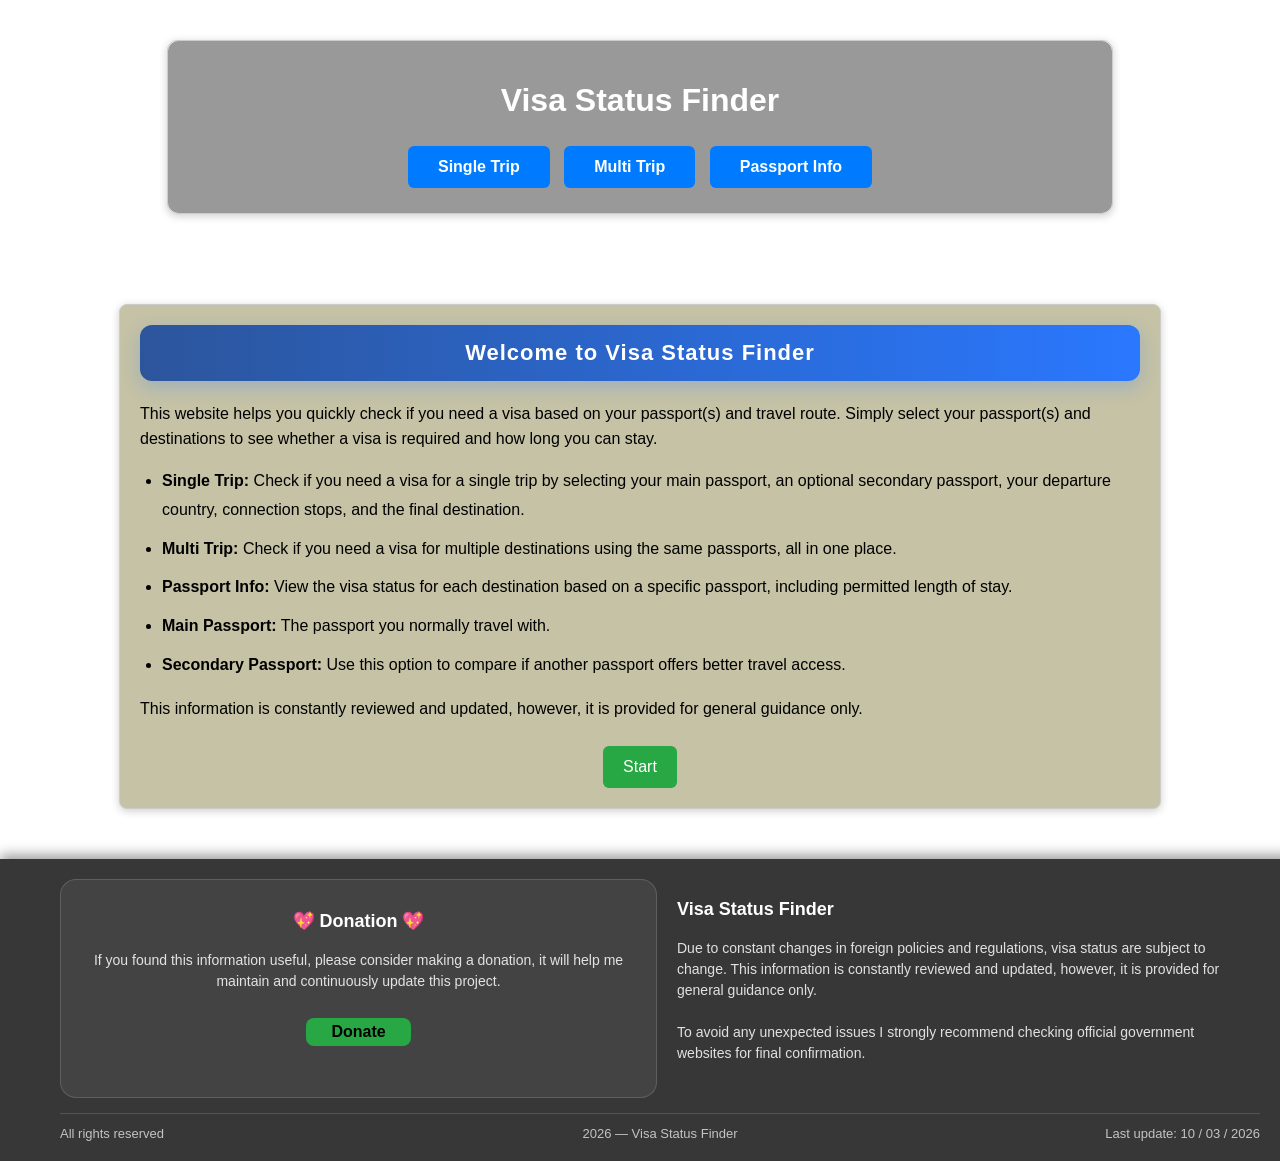
==== commit bed11a1d: "V.1" ====
--- a/index.html
+++ b/index.html
@@ -1,26 +1,57 @@
 <!doctype html>
 <html lang="en">
-  <head>
-    <meta charset="UTF-8">
-    <meta name="viewport" content="width=device-width, initial-scale=1.0">
-
-    <title>Visa Status Finder – Check the status of visas worldwide.</title>
-    <meta name="description" content="Check visa status, allowed stay and travel conditions for any passport and destination worldwide with Visa Status Finder.">
-    <meta name="robots" content="index, follow">
-
-    <link rel="canonical" href="https://visastatusfinder.com/">
-
-    <meta property="og:title" content="Visa Status Finder – Check the status of visas worldwide">
-    <meta property="og:description" content="Check visa status, allowed stay and travel conditions for any passport and destination worldwide.">
-    <meta property="og:url" content="https://visastatusfinder.com/">
-    <meta property="og:type" content="website">
-
-    <link rel="stylesheet" href="./style.css">
-    <meta name="google-site-verification" content="qu1Zg_LlMKIMhJEpVfayUa5SsLLC3yoBN9T5PsIaPaA">
-  </head>
+ <head>
+
+  <meta charset="UTF-8">
+  <meta name="viewport" content="width=device-width, initial-scale=1.0">
+
+  <title>Visa Status Finder – Check Visa Requirements Worldwide</title>
+
+  <meta name="description" content="Check visa status, allowed stay and travel conditions for any passport and destination worldwide with Visa Status Finder.">
+  <meta name="robots" content="index, follow">
+
+  <link rel="canonical" href="https://visastatusfinder.com/">
+
+  <meta name="author" content="Visa Status Finder">
+  <meta name="theme-color" content="#0b1c2c">
+
+  <meta property="og:type" content="website">
+  <meta property="og:title" content="Visa Status Finder – Check Visa Requirements Worldwide">
+  <meta property="og:description" content="Check visa status, allowed stay and travel conditions worldwide.">
+  <meta property="og:url" content="https://visastatusfinder.com/">
+  <meta property="og:image" content="https://visastatusfinder.com/preview.jpg">
+
+  <meta name="twitter:card" content="summary_large_image">
+  <meta name="twitter:title" content="Visa Status Finder – Check Visa Requirements Worldwide">
+  <meta name="twitter:description" content="Check visa status, allowed stay and travel conditions worldwide.">
+  <meta name="twitter:image" content="https://visastatusfinder.com/preview.jpg">
+
+  <link rel="icon" href="/favicon.ico" type="image/x-icon">
+
+  <link rel="sitemap" type="application/xml" title="Sitemap" href="/sitemap.xml">
+
+  <meta name="google-site-verification" content="qu1Zg_LlMKIMhJEpVfayUa5SsLLC3yoBN9T5PsIaPaA">
+
+  <link rel="stylesheet" href="./style.css">
+
+  <script type="application/ld+json">
+  {
+    "@context": "https://schema.org",
+    "@type": "WebSite",
+    "name": "Visa Status Finder",
+    "url": "https://visastatusfinder.com/",
+    "description": "Check visa status, allowed stay and travel conditions worldwide.",
+    "potentialAction": {
+      "@type": "SearchAction",
+      "target": "https://visastatusfinder.com/?search={search_term_string}",
+      "query-input": "required name=search_term_string"
+    }
+  }
+  </script>
+
+</head>
 
   <body>
-    <!-- HEADER + NAV -->
     <header>
       <div class="header-box">
         <h1>Visa Status Finder</h1>
@@ -387,7 +418,7 @@
       <div class="footer-bottom">
         <span class="footer-rights">All rights reserved</span>
         <span class="footer-mark">2026 — Visa Status Finder </span>
-        <span class="footer-update">Last update: 03/03/2026 </span>
+        <span class="footer-update">Last update: 10 / 03 / 2026 </span>
       </div>
 
       
@@ -404,3 +435,5 @@
 
 
 
+
+
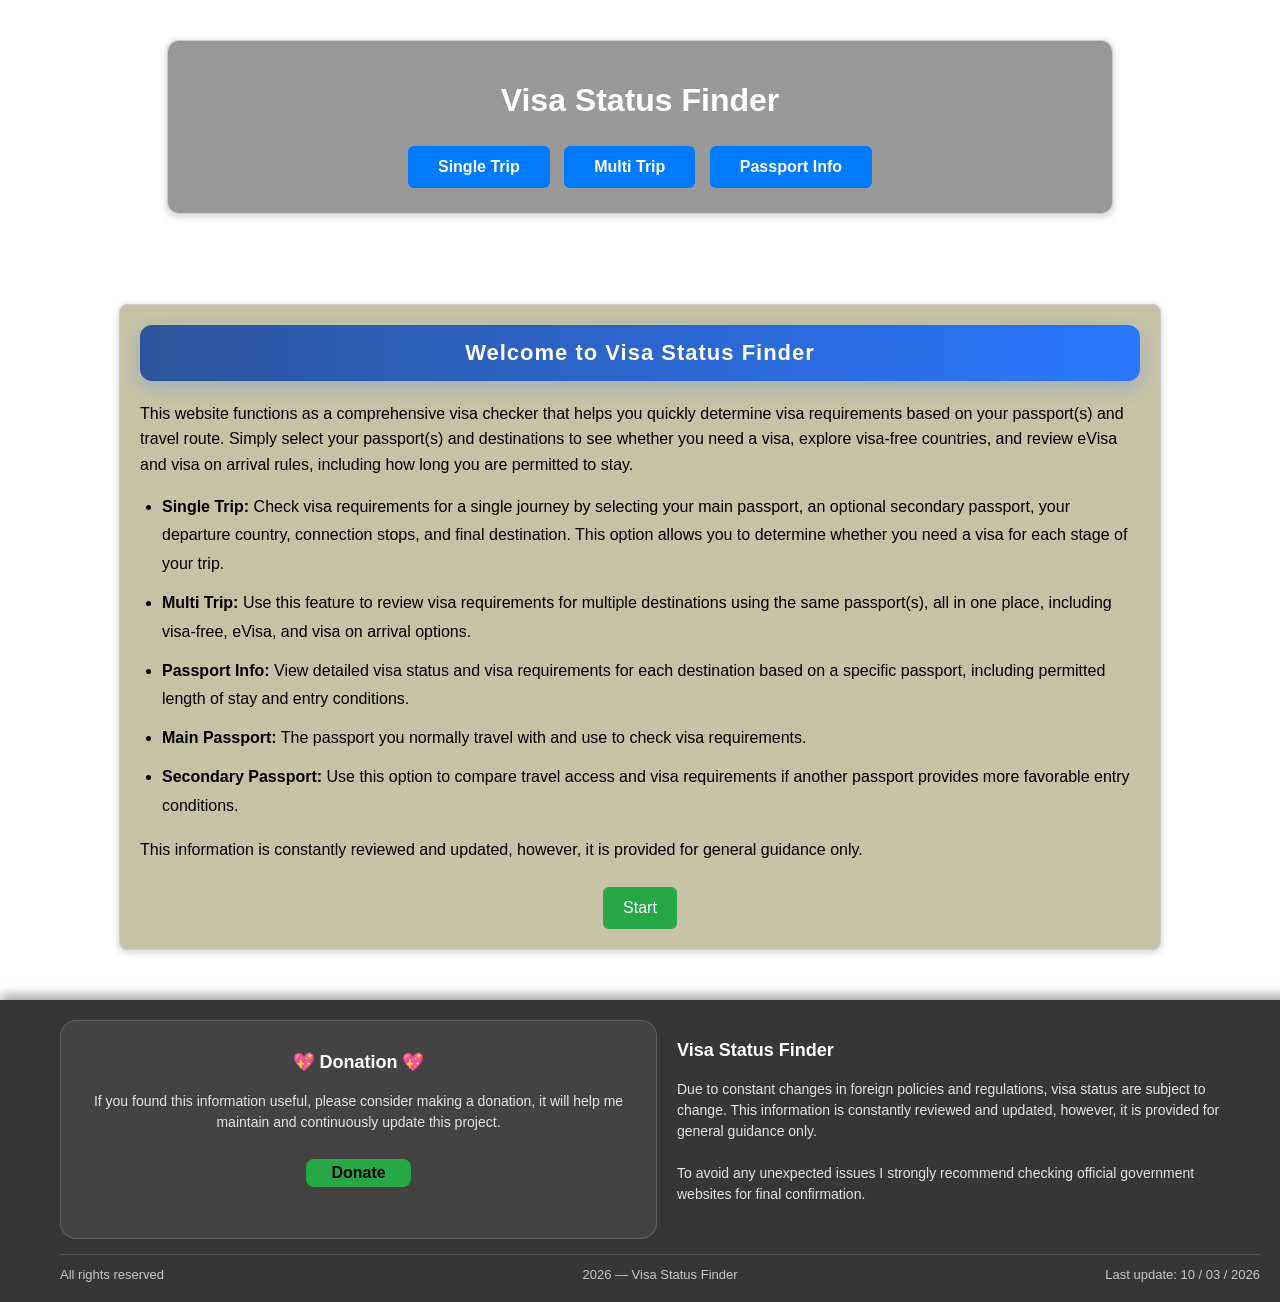
==== commit eb9c5b94: "V.1" ====
--- a/index.html
+++ b/index.html
@@ -1,53 +1,55 @@
 <!doctype html>
 <html lang="en">
- <head>
-
-  <meta charset="UTF-8">
-  <meta name="viewport" content="width=device-width, initial-scale=1.0">
-
-  <title>Visa Status Finder – Check Visa Requirements Worldwide</title>
-
-  <meta name="description" content="Check visa status, allowed stay and travel conditions for any passport and destination worldwide with Visa Status Finder.">
-  <meta name="robots" content="index, follow">
-
-  <link rel="canonical" href="https://visastatusfinder.com/">
-
-  <meta name="author" content="Visa Status Finder">
-  <meta name="theme-color" content="#0b1c2c">
-
-  <meta property="og:type" content="website">
-  <meta property="og:title" content="Visa Status Finder – Check Visa Requirements Worldwide">
-  <meta property="og:description" content="Check visa status, allowed stay and travel conditions worldwide.">
-  <meta property="og:url" content="https://visastatusfinder.com/">
-  <meta property="og:image" content="https://visastatusfinder.com/preview.jpg">
-
-  <meta name="twitter:card" content="summary_large_image">
-  <meta name="twitter:title" content="Visa Status Finder – Check Visa Requirements Worldwide">
-  <meta name="twitter:description" content="Check visa status, allowed stay and travel conditions worldwide.">
-  <meta name="twitter:image" content="https://visastatusfinder.com/preview.jpg">
-
-  <link rel="icon" href="/favicon.ico" type="image/x-icon">
-
-  <link rel="sitemap" type="application/xml" title="Sitemap" href="/sitemap.xml">
-
-  <meta name="google-site-verification" content="qu1Zg_LlMKIMhJEpVfayUa5SsLLC3yoBN9T5PsIaPaA">
-
-  <link rel="stylesheet" href="./style.css">
-
-  <script type="application/ld+json">
-  {
-    "@context": "https://schema.org",
-    "@type": "WebSite",
-    "name": "Visa Status Finder",
-    "url": "https://visastatusfinder.com/",
-    "description": "Check visa status, allowed stay and travel conditions worldwide.",
-    "potentialAction": {
-      "@type": "SearchAction",
-      "target": "https://visastatusfinder.com/?search={search_term_string}",
-      "query-input": "required name=search_term_string"
-    }
+<head>
+
+<meta charset="UTF-8">
+<meta name="viewport" content="width=device-width, initial-scale=1.0">
+
+<title>Visa Status Finder – Check Visa Requirements Worldwide</title>
+
+<meta name="description" content="Check visa requirements, visa-free countries, eVisa and visa on arrival rules for any passport instantly with Visa Status Finder.">
+<meta name="robots" content="index, follow">
+
+<link rel="canonical" href="https://visastatusfinder.com/">
+
+<meta name="author" content="Visa Status Finder">
+<meta name="theme-color" content="#0b1c2c">
+
+<!-- Open Graph -->
+<meta property="og:type" content="website">
+<meta property="og:title" content="Visa Requirements by Passport – Visa Status Finder">
+<meta property="og:description" content="Check visa requirements, visa-free countries, eVisa and visa on arrival rules for any passport instantly.">
+<meta property="og:url" content="https://visastatusfinder.com/">
+<meta property="og:image" content="https://visastatusfinder.com/preview.jpg">
+
+<!-- Twitter -->
+<meta name="twitter:card" content="summary_large_image">
+<meta name="twitter:title" content="Visa Requirements by Passport – Visa Status Finder">
+<meta name="twitter:description" content="Check visa requirements, visa-free countries, eVisa and visa on arrival rules for any passport instantly.">
+<meta name="twitter:image" content="https://visastatusfinder.com/preview.jpg">
+
+<link rel="icon" href="/favicon.ico" type="image/x-icon">
+
+<link rel="sitemap" type="application/xml" title="Sitemap" href="/sitemap.xml">
+
+<meta name="google-site-verification" content="qu1Zg_LlMKIMhJEpVfayUa5SsLLC3yoBN9T5PsIaPaA">
+
+<link rel="stylesheet" href="./style.css">
+
+<script type="application/ld+json">
+{
+  "@context": "https://schema.org",
+  "@type": "WebSite",
+  "name": "Visa Status Finder",
+  "url": "https://visastatusfinder.com/",
+  "description": "This website helps you quickly check if you need a visa based on your passport(s) and travel route.",
+  "potentialAction": {
+    "@type": "SearchAction",
+    "target": "https://visastatusfinder.com/?search={search_term_string}",
+    "query-input": "required name=search_term_string"
   }
-  </script>
+}
+</script>
 
 </head>
 
@@ -67,36 +69,39 @@
     <main id="welcome">
       <h3 class="welcome-title">Welcome to Visa Status Finder</h3>
 
-      <p class="welcome-paragraph welcome-paragraph--spaced">
-        This website helps you quickly check if you need a visa based on your passport(s) and travel route.
-        Simply select your passport(s) and destinations to see whether a visa is required and how long you
-        can stay.
-      </p>
-
-      <ul class="welcome-list">
-        <li class="welcome-list-item">
-          <b>Single Trip:</b> Check if you need a visa for a single trip by selecting your main passport,
-          an optional secondary passport, your departure country, connection stops, and the final destination.
-        </li>
-
-        <li class="welcome-list-item">
-          <b>Multi Trip:</b> Check if you need a visa for multiple destinations using the same passports,
-          all in one place.
-        </li>
-
-        <li class="welcome-list-item">
-          <b>Passport Info:</b> View the visa status for each destination based on a specific passport,
-          including permitted length of stay.
-        </li>
-
-        <li class="welcome-list-item">
-          <b>Main Passport:</b> The passport you normally travel with.
-        </li>
-
-        <li class="welcome-list-item welcome-list-item--last">
-          <b>Secondary Passport:</b> Use this option to compare if another passport offers better travel access.
-        </li>
-      </ul>
+     <p class="welcome-paragraph welcome-paragraph--spaced">
+      This website functions as a comprehensive visa checker that helps you quickly determine visa requirements 
+      based on your passport(s) and travel route. Simply select your passport(s) and destinations to see whether 
+      you need a visa, explore visa-free countries, and review eVisa and visa on arrival rules, including how long 
+      you are permitted to stay.
+    </p>
+    
+    <ul class="welcome-list">
+      <li class="welcome-list-item">
+        <b>Single Trip:</b> Check visa requirements for a single journey by selecting your main passport, an optional 
+        secondary passport, your departure country, connection stops, and final destination. This option allows you 
+        to determine whether you need a visa for each stage of your trip.
+      </li>
+    
+      <li class="welcome-list-item">
+        <b>Multi Trip:</b> Use this feature to review visa requirements for multiple destinations using the same 
+        passport(s), all in one place, including visa-free, eVisa, and visa on arrival options.
+      </li>
+    
+      <li class="welcome-list-item">
+        <b>Passport Info:</b> View detailed visa status and visa requirements for each destination based on a specific 
+        passport, including permitted length of stay and entry conditions.
+      </li>
+    
+      <li class="welcome-list-item">
+        <b>Main Passport:</b> The passport you normally travel with and use to check visa requirements.
+      </li>
+    
+      <li class="welcome-list-item welcome-list-item--last">
+        <b>Secondary Passport:</b> Use this option to compare travel access and visa requirements if another passport 
+        provides more favorable entry conditions.
+      </li>
+    </ul>
 
       <p class="welcome-paragraph welcome-paragraph--spaced">
         <b></b>This information is constantly reviewed and updated, however, it is provided for general guidance only.
@@ -437,3 +442,7 @@
 
 
 
+
+
+
+
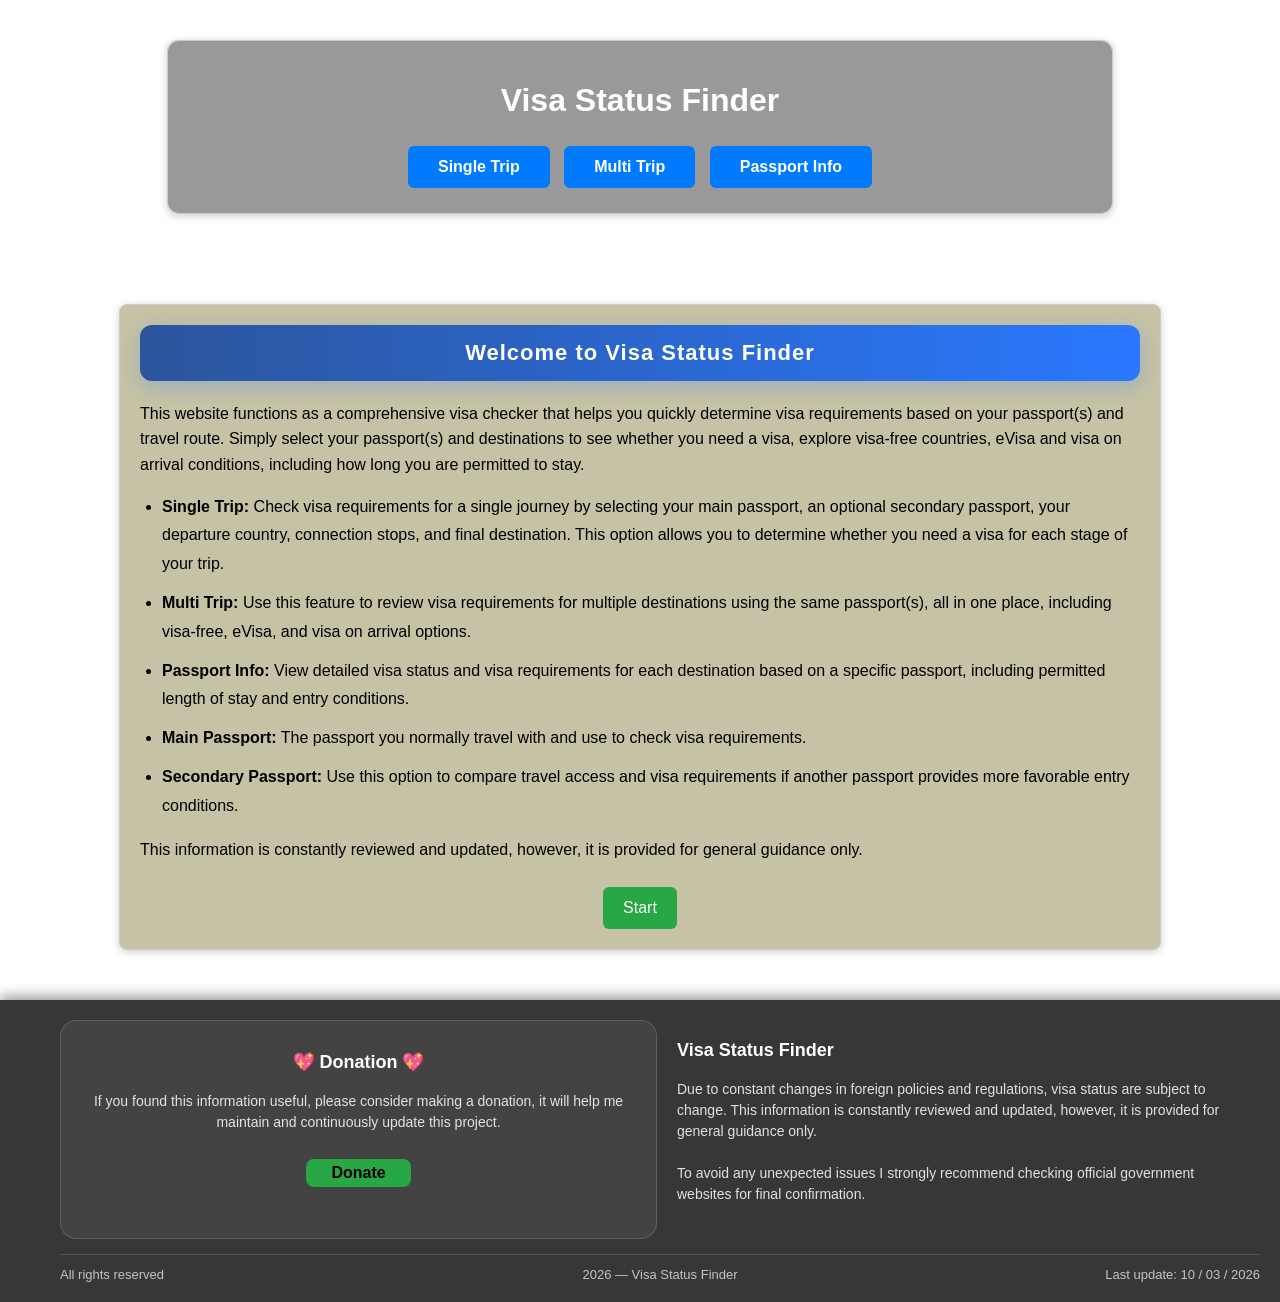
==== commit 3cee0757: "V.1" ====
--- a/index.html
+++ b/index.html
@@ -72,7 +72,7 @@
      <p class="welcome-paragraph welcome-paragraph--spaced">
       This website functions as a comprehensive visa checker that helps you quickly determine visa requirements 
       based on your passport(s) and travel route. Simply select your passport(s) and destinations to see whether 
-      you need a visa, explore visa-free countries, and review eVisa and visa on arrival rules, including how long 
+      you need a visa, explore visa-free countries, eVisa and visa on arrival conditions, including how long 
       you are permitted to stay.
     </p>
     
@@ -446,3 +446,4 @@
 
 
 
+
